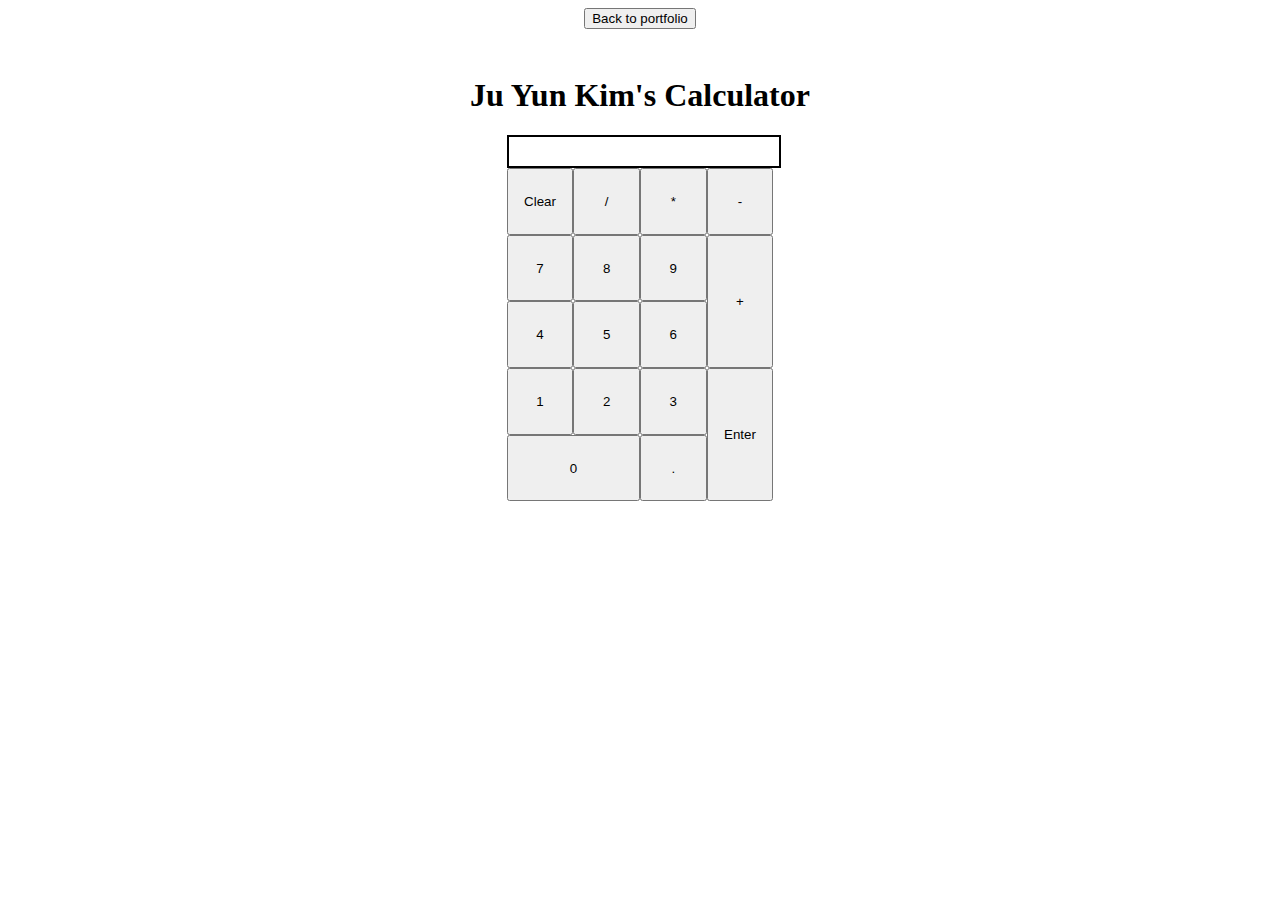
==== calculator.html @ d5d6abcd "added portfolio rough" ====
<!DOCTYPE html>
	<head>
		<meta http-equiv="Content-Type" content="text/html; charset=utf8" />
		<link rel = "stylesheet"
   type = "text/css"
   href = "css/style.css" />
	</head>
<body onload="init()">
	<button onclick="window.history.back()">Back to portfolio</button>
	<div id="main">
			<h1>Ju Yun Kim's Calculator</h1>
			<div id="calculator">
				<input type="text" id="workingBox">
				<div class="calcRow" id="topRow">
					<button type="button" class="normalKey" id="c">Clear</button>
					<button type="button" class="normalKey" id="divide">/</button>
					<button type="button" class="normalKey" id="multiply">*</button>
					<button type="button" class="normalKey" id="subtract">-</button>
				</div>
				<div class="calcTwoRows">
					<div class="calcContainer" id="sevenFourRows">
						<div class="calcRow" id="sevenRow">
							<button type="button" class="normalKey" id="7">7</button>
							<button type="button" class="normalKey" id="8">8</button>
							<button type="button" class="normalKey" id="9">9</button>
						</div>
						<div class="calcRow" id="fourRow">
							<button type="button" class="normalKey" id="4">4</button>
							<button type="button" class="normalKey" id="5">5</button>
							<button type="button" class="normalKey" id="6">6</button>
						</div>
					</div>
					<button type="button" class="longKey" id="add">+</button>

				</div>
				<div class="calcTwoRows">
					<div class="calcContainer" id="oneZeroRows">
						<div class="calcRow" id="oneRow">
							<button type="button" class="normalKey" id="1">1</button>
							<button type="button" class="normalKey" id="2">2</button>
							<button type="button" class="normalKey" id="3">3</button>
						</div>
						<div class="calcRow" id="zeroRow">
							<button type="button" class="horizLongKey" id="0">0</button>
							<button type="button" class="normalKey" id="dot">.</button>
						</div>
					</div>
					<button type="button" class="longKey" id="enter">Enter</button>
				</div>

			</div>
			<div id="resultsBox">

			</div>
		</div>
	<script src="js/calculator.js"></script>
</body>
</html>
---- css/style.css ----
body {
  text-align: center;
}
#main {
  margin-top: 3em;
  /*margin: auto;*/
  /*width: 50%;*/
  /*display: inline-block;*/
  /*display: block;*/
}

#calculator {
  display: inline-block;
}

#resultsBox {
  /*display: inline-block;*/
  /*float:left;*/
}

p {
  /*display: inline-block;*/
  /*float: left;*/
}

.button {
  padding: 0;
}

.normalKey {
  width: 5em;
  height: 5em;
  display: inline-block;
}

.longKey {
  width: 5em;
  height: 10em;
  display: inline-block;
  vertical-align: top;
}

.horizLongKey {
  width: 10em;
  height: 5em;
  display: inline-block;
}

.calcRow {
  font-size: 0;
}

.calcTwoRows {
  font-size: 0;
}
.calcContainer {
  display: inline-block;
}

#workingBox {
  width: 100%;
  border-color: black;
  height: 2em;
  border-style: solid;
}
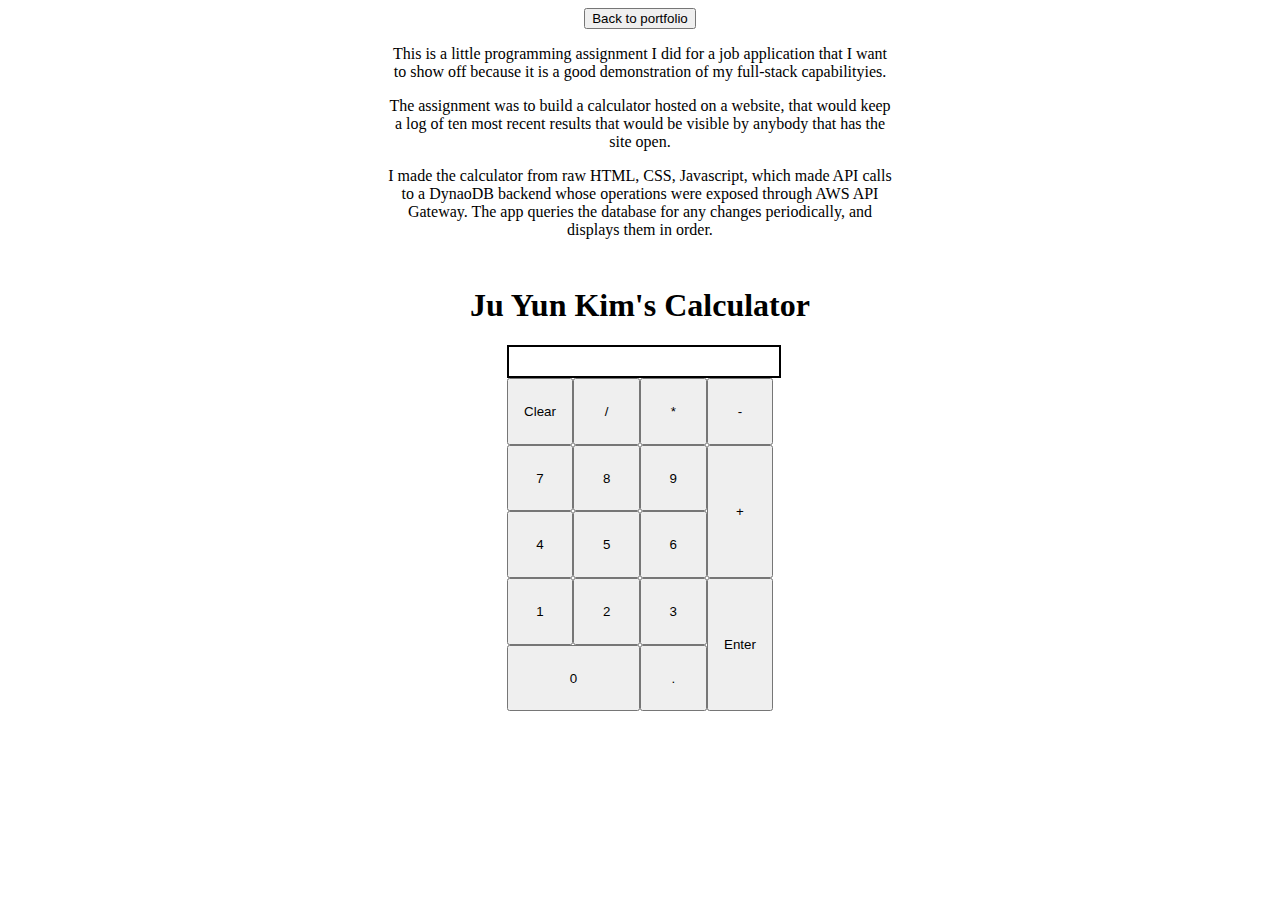
==== commit 7e8b34eb: "more refinement" ====
--- a/calculator.html
+++ b/calculator.html
@@ -7,6 +7,24 @@
 	</head>
 <body onload="init()">
 	<button onclick="window.history.back()">Back to portfolio</button>
+	<div id="description">
+		<p>
+			This is a little programming assignment I did for a job application that
+			I want to show off because it is a good demonstration of my full-stack
+			capabilityies.
+		</p>
+		<p>
+			The assignment was to build a calculator hosted on a website, that would
+			keep a log of ten most recent results that would be visible by anybody
+			that has the site open.
+		</p>
+		<p>
+			I made the calculator from raw HTML, CSS, Javascript, which made API calls
+			to a DynaoDB backend whose operations were exposed through AWS API Gateway.
+			The app queries the database for any changes periodically, and displays
+			them in order.
+		</p>
+	</div>
 	<div id="main">
 			<h1>Ju Yun Kim's Calculator</h1>
 			<div id="calculator">
--- a/css/style.css
+++ b/css/style.css
@@ -7,6 +7,12 @@
   /*width: 50%;*/
   /*display: inline-block;*/
   /*display: block;*/
+}
+
+#description {
+  /* text-align: center; */
+  margin: auto;
+  width: 40%;
 }
 
 #calculator {
